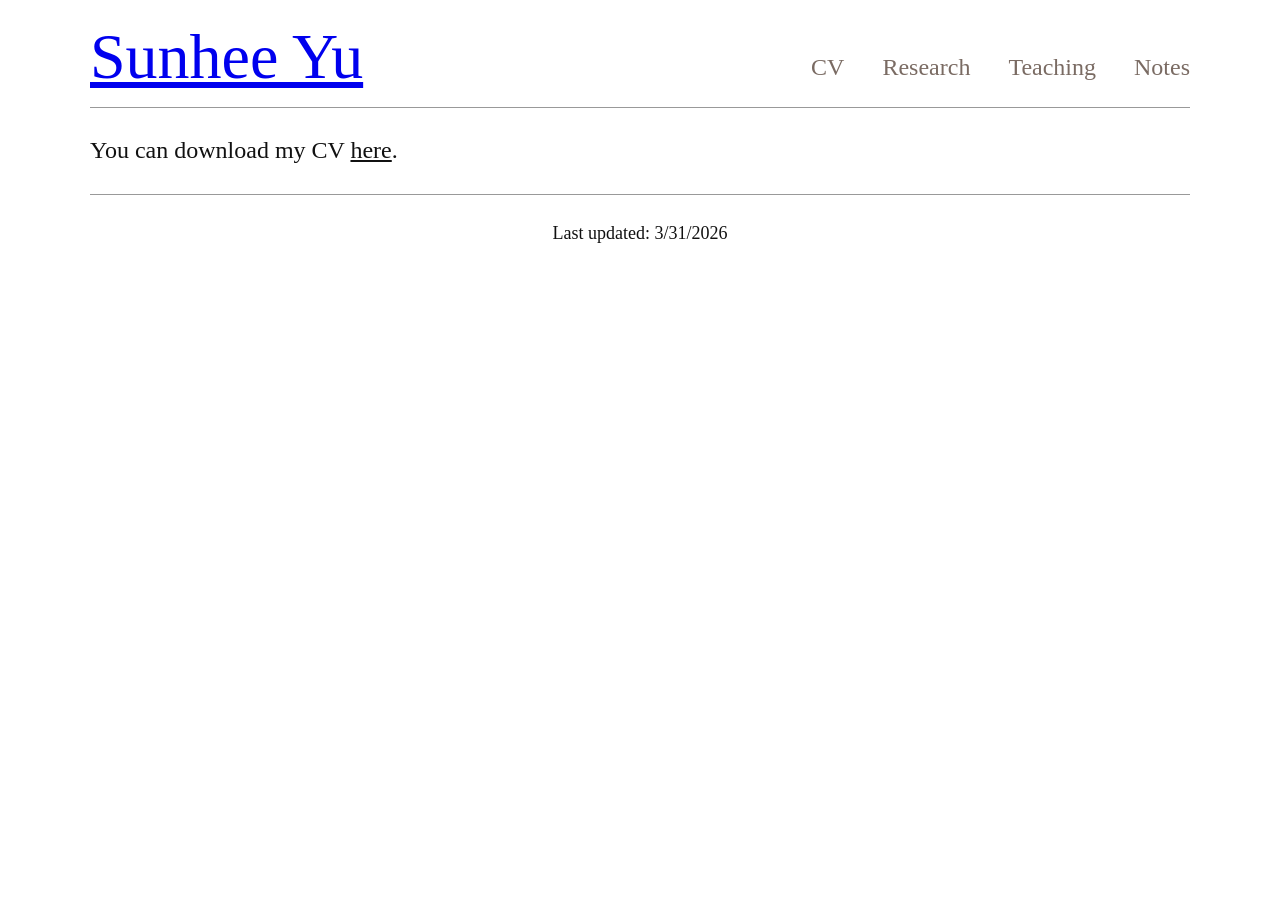
==== cv.html @ 8a10dfde "Update cv.html" ====
<!DOCTYPE html>
<html>
<head>
  <meta charset="utf-8">
  <title>CV | Sunhee Yu</title>
  <link rel="stylesheet" href="style.css">
</head>
<body>
  <div class="page">

    <div class="topbar">
<h1 class="site-title"><a href="index.html">Sunhee Yu</a></h1>
      <div class="topnav">
        <a href="cv.html">CV</a>
        <a href="research.html">Research</a>
        <a href="teaching.html">Teaching</a>
        <a href="notes.html">Notes</a>
      </div>
    </div>

    <hr class="divider">

    <div class="left-column" style="max-width: 900px;">
      <p>
        You can download my CV <a href="cv.pdf" target="_blank">here</a>.
      </p>
    </div>

    <div class="footer">
      <hr class="footer-line">
      <div class="last-updated">Last updated: 3/31/2026</div>
    </div>

  </div>
</body>
</html>
---- style.css ----
body {
  font-family: Georgia, "Times New Roman", serif;
  color: #111;
  background-color: #ffffff;
  margin: 0;
  padding: 0;
}

.page {
  max-width: 1100px;
  margin: 0 auto;
  padding: 20px 15px 10px 15px;
}

.topbar {
  display: flex;
  justify-content: space-between;
  align-items: flex-end;
  padding-top: 5px;
}

.site-title {
  font-size: 64px;
  font-weight: normal;
  margin: 0;
  line-height: 1;
}

.topnav {
  padding-bottom: 8px;
}

.topnav a {
  text-decoration: none;
  color: #7a6b63;
  font-size: 24px;
  margin-left: 34px;
}

.topnav a:hover {
  text-decoration: underline;
}

.divider {
  border: none;
  border-top: 1px solid #999;
  margin: 18px 0 26px 0;
}

.content {
  display: flex;
  justify-content: space-between;
  align-items: flex-start;
  gap: 48px;
}

.left-column {
  flex: 1;
  max-width: 560px;
  font-size: 24px;
  line-height: 1.35;
}

.left-column p {
  margin-top: 0;
  margin-bottom: 28px;
}

.left-column a {
  color: #111;
}

.contact {
  color: #7a6b63;
  margin-top: 46px;
  line-height: 1.25;
}

.contact a {
  color: #7a6b63;
}

.right-column {
  width: 470px;
  flex-shrink: 0;
}

.right-column img {
  width: 100%;
  height: auto;
  display: block;
}

.footer {
  margin-top: 26px;
}

.footer-line {
  border: none;
  border-top: 1px solid #999;
  margin: 0 0 28px 0;
}

.last-updated {
  text-align: center;
  font-size: 18px;
  margin-bottom: 8px;
}

.cv-link-inline a {
  text-decoration: underline;
}

@media (max-width: 900px) {
  .topbar {
    display: block;
  }

  .site-title {
    font-size: 48px;
    margin-bottom: 14px;
  }

  .topnav {
    padding-bottom: 0;
  }

  .topnav a {
    margin-left: 0;
    margin-right: 22px;
    font-size: 22px;
  }

  .content {
    display: block;
  }

  .left-column {
    max-width: none;
    font-size: 22px;
  }

  .right-column {
    width: 100%;
    margin-top: 20px;
  }
}
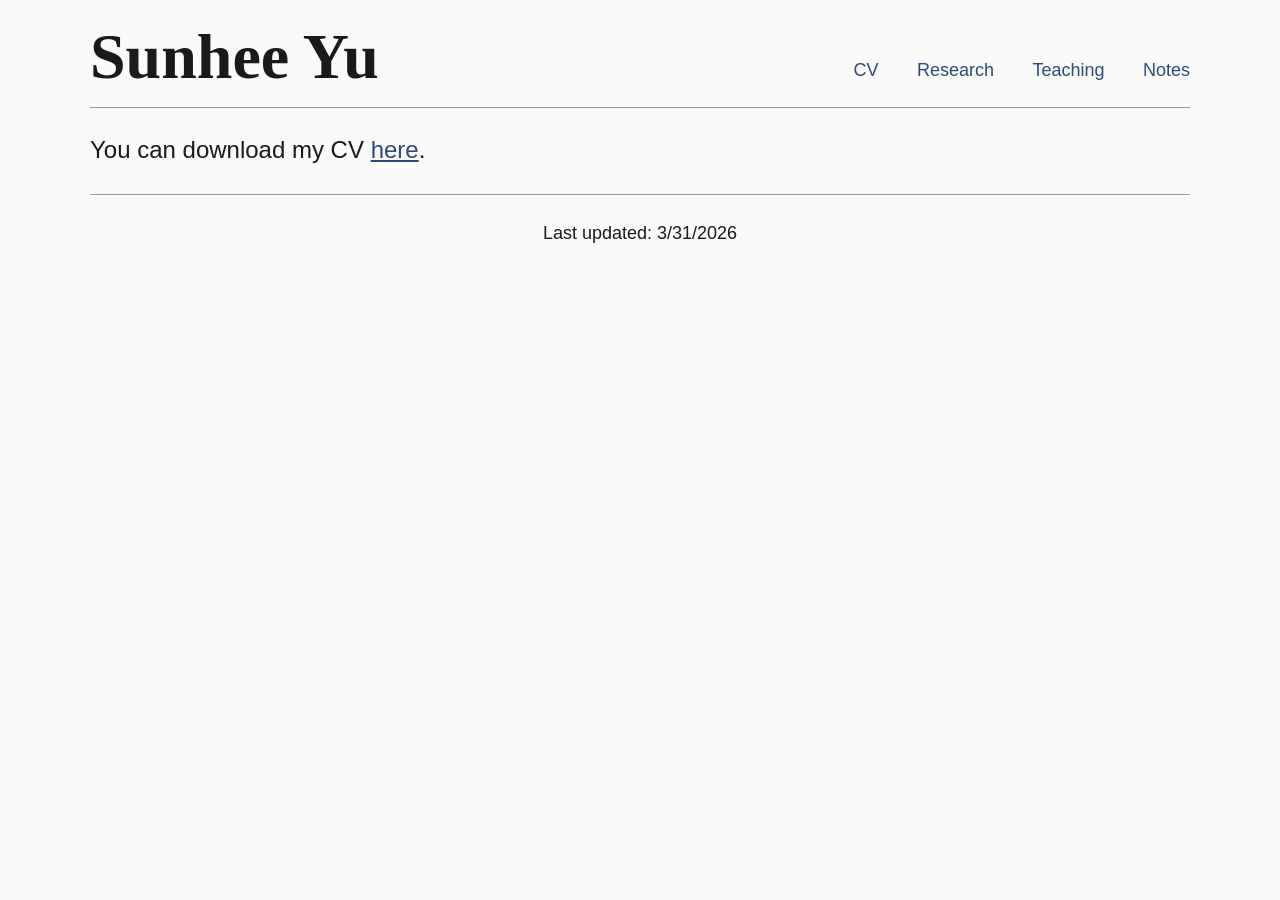
==== commit bb557e7c: "Update cv.html" ====
--- a/cv.html
+++ b/cv.html
@@ -22,7 +22,7 @@
 
     <div class="left-column" style="max-width: 900px;">
       <p>
-        You can download my CV <a href="cv.pdf" target="_blank">here</a>.
+        You can download my CV <a href="CV_05182026.pdf" target="_blank">here</a>.
       </p>
     </div>
 
--- a/style.css
+++ b/style.css
@@ -1,7 +1,7 @@
 body {
-  font-family: Georgia, "Times New Roman", serif;
-  color: #111;
-  background-color: #ffffff;
+  font-family: 'Inter', sans-serif;  /* Georgia → Inter */
+  color: #1a1a1a;
+  background-color: #fafaf8;  /* #ffffff → #fafaf8 */
   margin: 0;
   padding: 0;
 }
@@ -20,20 +20,33 @@
 }
 
 .site-title {
+  font-family: 'EB Garamond', serif;  /* 이 줄 추가 */
   font-size: 64px;
-  font-weight: normal;
+  font-weight: 600;  /* normal → 600 */
   margin: 0;
   line-height: 1;
 }
+.site-title a {
+  color: inherit;
+  text-decoration: none;
+  font-weight: inherit;
+}
 
+.site-title a:visited {
+  color: inherit;
+}
+
+.site-title a:hover {
+  text-decoration: none;
+}
 .topnav {
   padding-bottom: 8px;
 }
 
 .topnav a {
   text-decoration: none;
-  color: #7a6b63;
-  font-size: 24px;
+  color: #2c4a7c;  /* #7a6b63 → #2c4a7c */
+  font-size: 18px;  /* 24px → 18px */
   margin-left: 34px;
 }
 
@@ -67,7 +80,7 @@
 }
 
 .left-column a {
-  color: #111;
+  color: #2c4a7c;  /* #111 → #2c4a7c */
 }
 
 .contact {
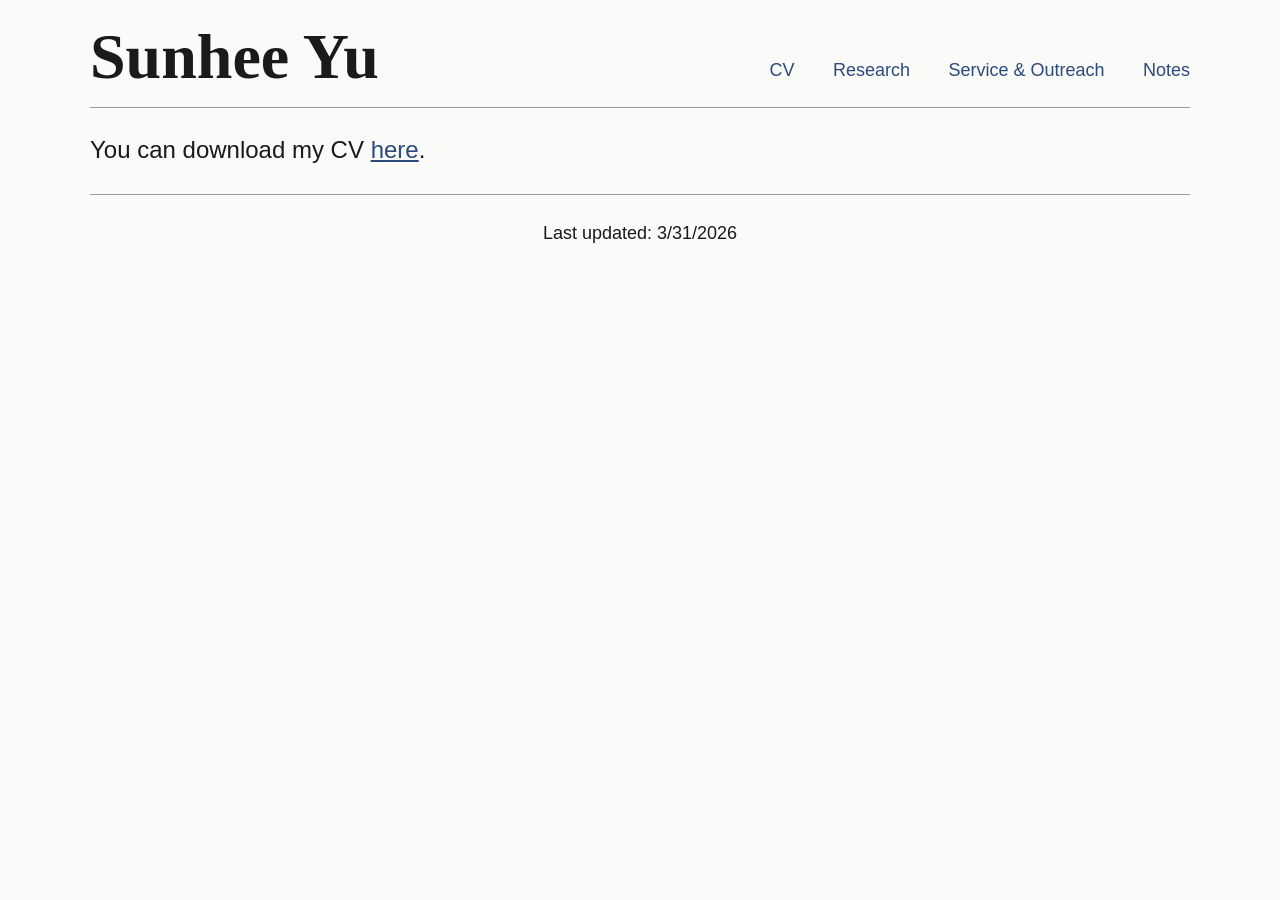
==== commit 90870c09: "Update cv.html" ====
--- a/cv.html
+++ b/cv.html
@@ -13,7 +13,7 @@
       <div class="topnav">
         <a href="cv.html">CV</a>
         <a href="research.html">Research</a>
-        <a href="teaching.html">Teaching</a>
+        <a href="service.html">Service &amp; Outreach</a>
         <a href="notes.html">Notes</a>
       </div>
     </div>
